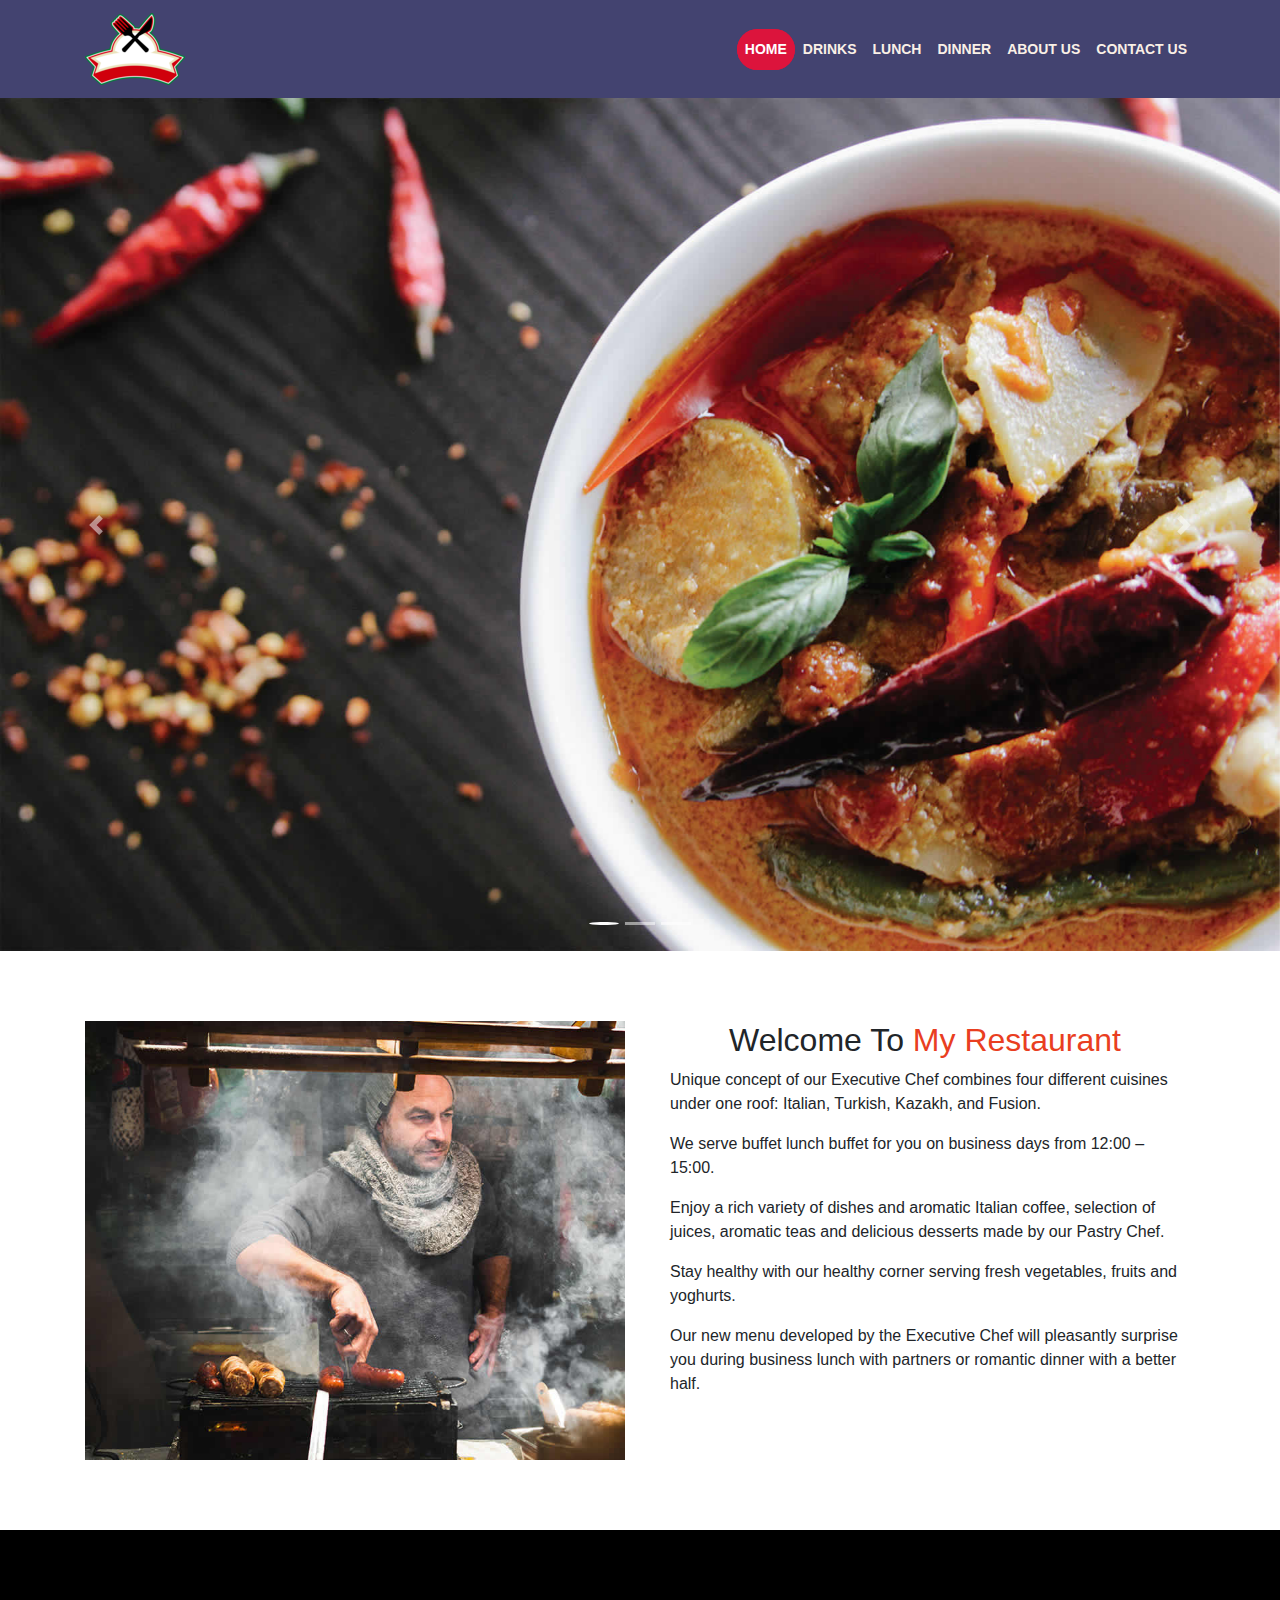
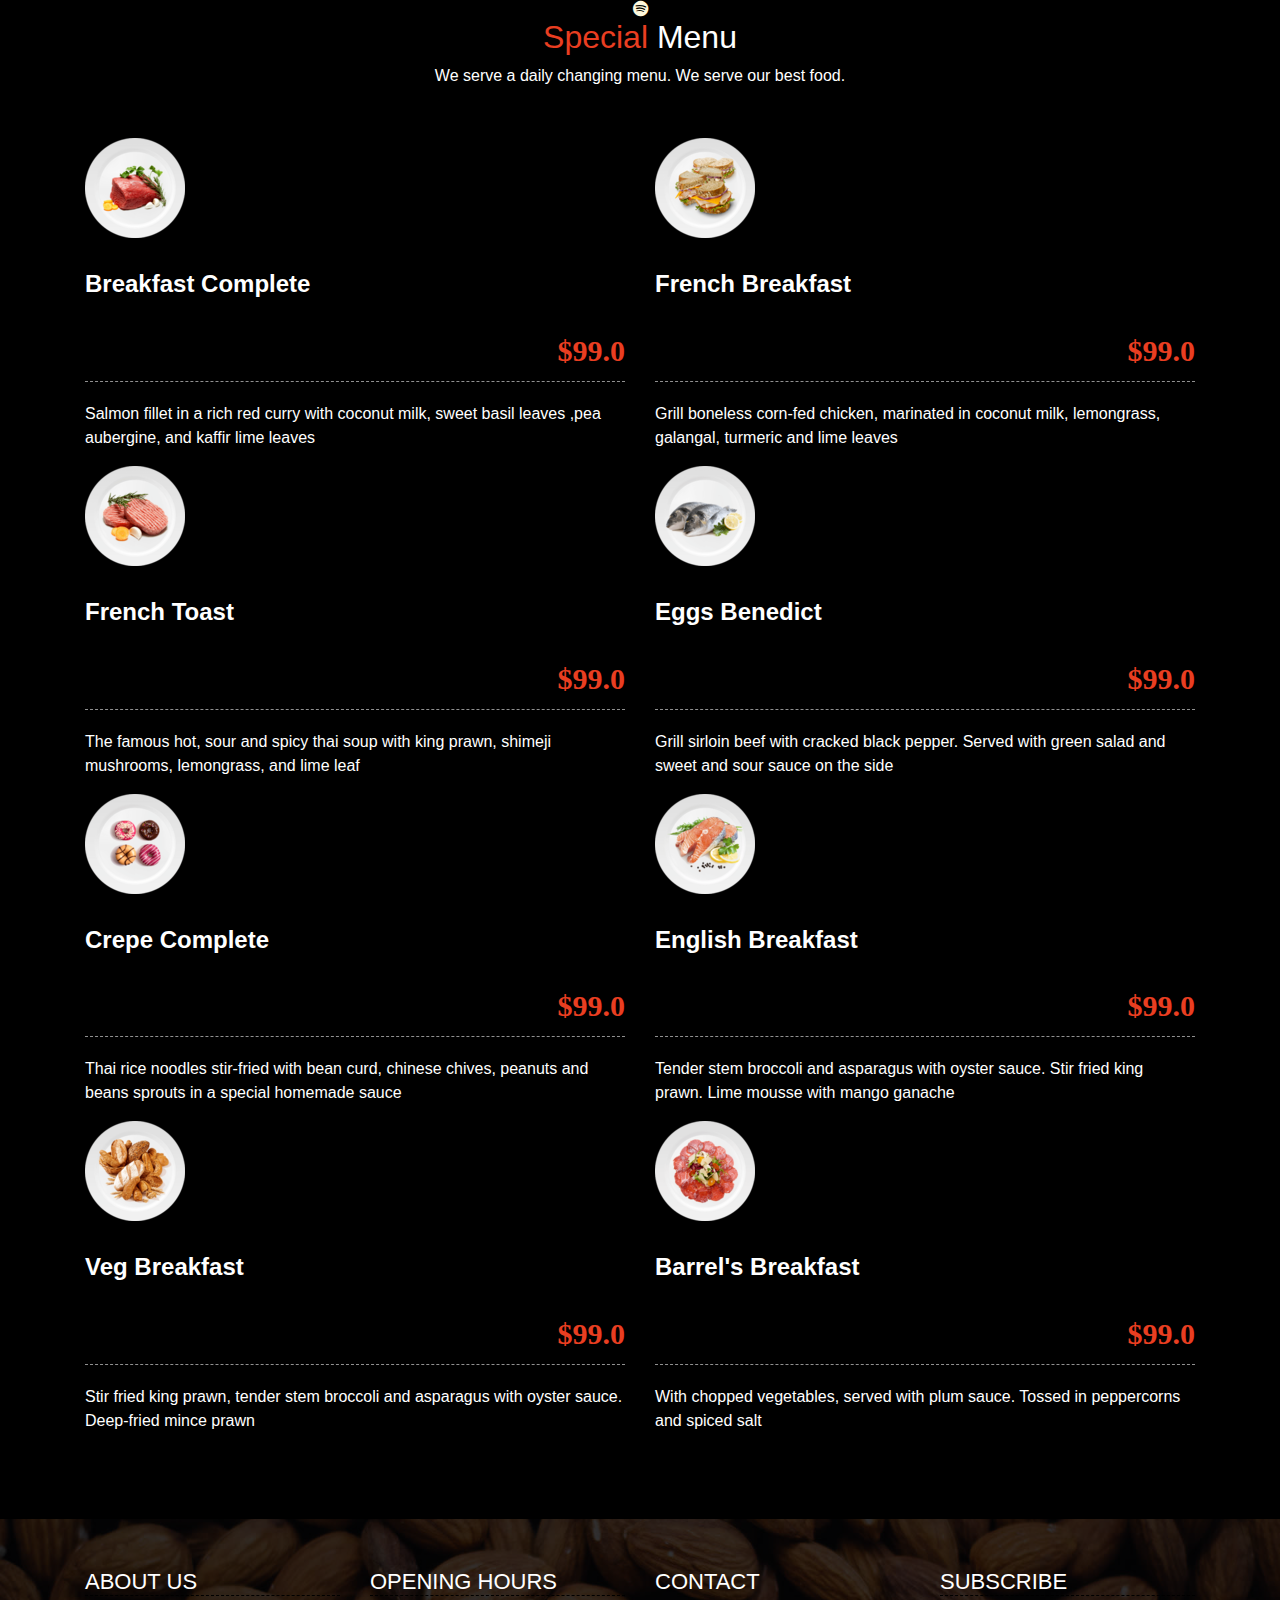
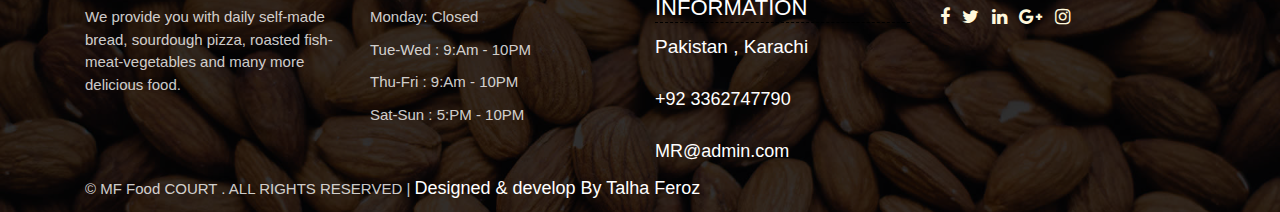
==== Index.html @ 571dec5e "Rename index.html to Index.html" ====
<html>

<head>

  <link rel="stylesheet" href="bootstrap/bootstrap-4.4.1-dist/css/bootstrap.min.css">
  <link rel="stylesheet" href="style.css">
  <link rel="stylesheet" href="responsive.css">
  <link rel="stylesheet" href="https://cdnjs.cloudflare.com/ajax/libs/font-awesome/4.7.0/css/font-awesome.min.css">
  <title> Restaurant</title>
</head>

<body>
  <div>
    <nav class="navbar navbar-expand-lg navbar-light bg-light">
      <div class="container">
        <a class="navbar-brand" href="index.html"><img src="images/res.png" alt=""></a>
        <button class="navbar-toggler" type="button" data-toggle="collapse" data-target="#navbarText"
          aria-controls="navbarText" aria-expanded="false" aria-label="Toggle navigation">
          <span class="navbar-toggler-icon"></span>
        </button>
        <div class="collapse navbar-collapse" id="navbarText">
          <ul class="navbar-nav mr-auto">

          </ul>
          <span class="navbar-text">
            <div class="menu">
              <ul class="navbar-nav mr-auto">
                <li class="nav-item active">
                  <a class="nav-link active" href="index.html">HOME <span class="sr-only">(current)</span></a>
                </li>
                <!-- <li class="nav-item dropdown">
                  <a class="nav-link dropdown-toggle" href="#" id="navbarDropdown" role="button" data-toggle="dropdown" aria-haspopup="true" aria-expanded="false">
                    MENU
                  </a>
                  <div class="dropdown-menu" aria-labelledby="navbarDropdown">
                    <a class="dropdown-item" href="juice.html">DRINKS</a>
                    <a class="dropdown-item" href="lunch.html">LUNCH</a>
                    <a class="dropdown-item" href="#">DINNER</a>
                  
                </li> -->
                <li class="nav-item">
                  <a class="nav-link" href="juice.html">DRINKS</a>
                </li>
                <li class="nav-item">
                  <a class="nav-link" href="lunch.html">LUNCH</a>
                </li>
                <li class="nav-item">
                  <a class="nav-link" href="dinner.html">DINNER</a>
                </li>

                <li class="nav-item">
                  <a class="nav-link" href="aboutus.html">ABOUT US</a>
                </li>
                <li class="nav-item">
                  <a class="nav-link" href="contactus.html">CONTACT US</a> </li>

              </ul>
            </div>
          </span>
        </div>
      </div>
    </nav>

    <div id="carouselExampleCaptions" class="carousel slide" data-ride="carousel">
      <ol class="carousel-indicators">
        <li data-target="#carouselExampleCaptions" data-slide-to="0" class="active"></li>
        <li data-target="#carouselExampleCaptions" data-slide-to="1"></li>
        <li data-target="#carouselExampleCaptions" data-slide-to="2"></li>
      </ol>
      <div class="carousel-inner">
        <div class="carousel-item active">
          <img src="images/slider-02.jpg" class="d-block w-100" alt="...">
          <div class="carousel-caption d-none d-md-block">
            <!-- <h5><strong>Welcome To <br> NM Restaurant</strong></h5>
              <p>Nulla vitae elit libero, a pharetra augue mollis interdum.</p> -->
          </div>
        </div>
        <div class="carousel-item">
          <img src="images/slider-01.jpg" class="d-block w-100" alt="...">
          <div class="carousel-caption d-none d-md-block">
            <!-- <h5>Second slide label</h5>
              <p>Lorem ipsum dolor sit amet, consectetur adipiscing elit.</p> -->
          </div>
        </div>
        <div class="carousel-item">
          <img src="images/slider-03.jpg" class="d-block w-100" alt="...">
          <div class="carousel-caption d-none d-md-block">

            <!-- <h1>Third slide label</h1>
              <p>Praesent commodo cursus magna, vel scelerisque nisl consectetur.</p> -->
          </div>
        </div>
      </div>
      <a class="carousel-control-prev" href="#carouselExampleCaptions" role="button" data-slide="prev">
        <span class="carousel-control-prev-icon" aria-hidden="true"></span>
        <span class="sr-only">Previous</span>
      </a>
      <a class="carousel-control-next" href="#carouselExampleCaptions" role="button" data-slide="next">
        <span class="carousel-control-next-icon" aria-hidden="true"></span>
        <span class="sr-only">Next</span>
      </a>
    </div>
  </div>
  <div class="about-section-box">
    <div class="container">
      <div class="row">
        <div class="col-lg-6 col-md-6 col-sm-12">
          <img src="images/about-img.jpg" alt="" class="img-fluid">
        </div>
        <div class="col-lg-6 col-md-6 col-sm-12 ">
          <div class="inner-column">
            <div class="container">

              <h2 class="text-center"> Welcome To <span class="text-orange">My Restaurant</span> </h2>

              <!-- <h1>Welcome To <span>Yamifood Restaurant</span></h1> -->

              <p>Unique concept of our Executive Chef combines four different cuisines under one roof: Italian, Turkish,
                Kazakh, and Fusion.
              <p> We serve buffet lunch buffet for you on business days from 12:00 – 15:00. </p>
              <p> Enjoy a rich variety of dishes and aromatic Italian coffee, selection of juices, aromatic teas and
                delicious desserts made by our Pastry Chef.</p>
              <p> Stay healthy with our healthy corner serving fresh vegetables, fruits and yoghurts. </p>
              <p> Our new menu developed by the Executive Chef will pleasantly surprise you during business lunch with
                partners or romantic dinner with a better half. </p>

            </div>

          </div>
        </div>
      </div>
    </div>
  </div>
  <div class="abt ab">
    <div class="container">
      <!-- <div class="col-lg-12 col-md-12">
        <div class="section-title text-center">
          <div class="title-separator">
            
          </div>
          <h2 class="text-white"> <span class="text-orange">Special</span> Menu</h2>
          <p class="text-white">We serve a daily changing menu. We serve our best food.</p>
        </div>
      </div> -->


      <div class="row">
        <div class="col-lg-12 col-md-12">
          <div class="section-title text-center">
            <div class="title-separator">
              <i class="fa fa-spotify" aria-hidden="true"></i>
            </div>
            <h2 class=" text-white"> <span class="text-orange">Special</span> Menu</h2>
            <p class="text-white">We serve a daily changing menu. We serve our best food.</p>
          </div>
        </div>
      </div>

      <div class="row">
        <div class="col-lg-6 col-md-6 col-sm-6">
          <div class="menu-body menu-left menu-white">
            <div class="menu-thumbnail">
              <img class="img-responsive center-block" src="images/01.png" alt="">
            </div>
            <div class="menu-details">
              <div class="menu-title clearfix">
                <h4>Breakfast Complete</h4>
                <span class="price">$99.0</span>
              </div>
              <div class="menu-description">
                <p>Salmon fillet in a rich red curry with coconut milk, sweet basil leaves ,pea aubergine, and kaffir
                  lime leaves</p>
              </div>
            </div>
          </div>
          <div class="menu-body menu-left menu-white">
            <div class="menu-thumbnail">
              <img class="img-responsive center-block" src="images/02.png" alt="">
            </div>
            <div class="menu-details">
              <div class="menu-title clearfix">
                <h4>French Toast</h4>
                <span class="price">$99.0</span>
              </div>
              <div class="menu-description">
                <p>The famous hot, sour and spicy thai soup with king prawn, shimeji mushrooms, lemongrass, and lime
                  leaf</p>
              </div>
            </div>
          </div>
          <div class="menu-body menu-left menu-white">
            <div class="menu-thumbnail">
              <img class="img-responsive center-block" src="images/03.png" alt="">
            </div>
            <div class="menu-details">
              <div class="menu-title clearfix">
                <h4>Crepe Complete</h4>
                <span class="price">$99.0</span>
              </div>
              <div class="menu-description">
                <p>Thai rice noodles stir-fried with bean curd, chinese chives, peanuts and beans sprouts in a special
                  homemade sauce</p>
              </div>
            </div>
          </div>
          <div class="menu-body menu-left menu-white">
            <div class="menu-thumbnail">
              <img class="img-responsive center-block" src="images/04.png" alt="">
            </div>
            <div class="menu-details">
              <div class="menu-title clearfix">
                <h4>Veg Breakfast</h4>
                <span class="price">$99.0</span>
              </div>
              <div class="menu-description">
                <p>Stir fried king prawn, tender stem broccoli and asparagus with oyster sauce. Deep-fried mince prawn
                </p>
              </div>
            </div>
          </div>
        </div>
        <div class="col-lg-6 col-md-6 col-sm-6">
          <div class="menu-body menu-left menu-white">
            <div class="menu-thumbnail">
              <img class="img-responsive center-block" src="images/05.png" alt="">
            </div>
            <div class="menu-details">
              <div class="menu-title clearfix">
                <h4>French Breakfast</h4>
                <span class="price">$99.0</span>
              </div>
              <div class="menu-description">
                <p>Grill boneless corn-fed chicken, marinated in coconut milk, lemongrass, galangal, turmeric and lime
                  leaves</p>
              </div>
            </div>
          </div>
          <div class="menu-body menu-left menu-white">
            <div class="menu-thumbnail">
              <img class="img-responsive center-block" src="images/06.png" alt="">
            </div>
            <div class="menu-details">
              <div class="menu-title clearfix">
                <h4>Eggs Benedict</h4>
                <span class="price">$99.0</span>
              </div>
              <div class="menu-description">
                <p>Grill sirloin beef with cracked black pepper. Served with green salad and sweet and sour sauce on the
                  side</p>
              </div>
            </div>
          </div>
          <div class="menu-body menu-left menu-white">
            <div class="menu-thumbnail">
              <img class="img-responsive center-block" src="images/07.png" alt="">
            </div>
            <div class="menu-details">
              <div class="menu-title clearfix">
                <h4>English Breakfast</h4>
                <span class="price">$99.0</span>
              </div>
              <div class="menu-description">
                <p>Tender stem broccoli and asparagus with oyster sauce. Stir fried king prawn. Lime mousse with mango
                  ganache</p>
              </div>
            </div>
          </div>
          <div class="menu-body menu-left menu-white">
            <div class="menu-thumbnail">
              <img class="img-responsive center-block" src="images/08.png" alt="">
            </div>
            <div class="menu-details">
              <div class="menu-title clearfix">
                <h4>Barrel's Breakfast</h4>
                <span class="price">$99.0</span>
              </div>
              <div class="menu-description">
                <p>With chopped vegetables, served with plum sauce. Tossed in peppercorns and spiced salt</p>
              </div>
            </div>
          </div>
        </div>
      </div>

    </div>

  </div>

  <!-- Start Footer -->
  <footer class="footer-area bg-f">
    <div class="container">
      <div class="row">
        <div class="col-lg-3 col-md-6">
          <h3>About Us</h3>
          <p>We provide you with daily self-made bread, sourdough pizza, roasted fish-meat-vegetables and many more
            delicious food.</p>
        </div>
        <div class="col-lg-3 col-md-6">
          <h3>Opening hours</h3>
          <p><span class="text-color">Monday: </span>Closed</p>
          <p><span class="text-color">Tue-Wed :</span> 9:Am - 10PM</p>
          <p><span class="text-color">Thu-Fri :</span> 9:Am - 10PM</p>
          <p><span class="text-color">Sat-Sun :</span> 5:PM - 10PM</p>
        </div>
        <div class="col-lg-3 col-md-6">
          <h3>Contact information</h3>
          <p class="lead">Pakistan , Karachi</p>
          <p class="lead"><a href="#">+92 3362747790</a></p>
          <p><a href="#"> MR@admin.com</a></p>
        </div>
        <div class="col-lg-3 col-md-6">
          <h3>Subscribe</h3>

          <ul class="list-inline f-social">
            <li class="list-inline-item"><a href="#"><i class="fa fa-facebook" aria-hidden="true"></i></a></li>
            <li class="list-inline-item"><a href="#"><i class="fa fa-twitter" aria-hidden="true"></i></a></li>
            <li class="list-inline-item"><a href="#"><i class="fa fa-linkedin" aria-hidden="true"></i></a></li>
            <li class="list-inline-item"><a href="#"><i class="fa fa-google-plus" aria-hidden="true"></i></a></li>
            <li class="list-inline-item"><a href="#"><i class="fa fa-instagram" aria-hidden="true"></i></a></li>
          </ul>
        </div>
      </div>
    </div>

    <div class="copyright">
      <div class="container">
        <div class="row">
          <div class="col-lg-12">

            <p class="company-name">© MF Food COURT . ALL RIGHTS RESERVED | <a href="#"> Designed & develop By Talha
                Feroz</a>
            </p>
          </div>
        </div>
      </div>
    </div>

  </footer>

  <script src="https://code.jquery.com/jquery-3.4.1.slim.min.js"
    integrity="sha384-J6qa4849blE2+poT4WnyKhv5vZF5SrPo0iEjwBvKU7imGFAV0wwj1yYfoRSJoZ+n"
    crossorigin="anonymous"></script>
  <script src="https://cdn.jsdelivr.net/npm/popper.js@1.16.0/dist/umd/popper.min.js"
    integrity="sha384-Q6E9RHvbIyZFJoft+2mJbHaEWldlvI9IOYy5n3zV9zzTtmI3UksdQRVvoxMfooAo"
    crossorigin="anonymous"></script>
  <script src="https://stackpath.bootstrapcdn.com/bootstrap/4.4.1/js/bootstrap.min.js"
    integrity="sha384-wfSDF2E50Y2D1uUdj0O3uMBJnjuUD4Ih7YwaYd1iqfktj0Uod8GCExl3Og8ifwB6"
    crossorigin="anonymous"></script>
</body>

</html>
---- style.css ----
.navbar{
	background-color: rgb(67, 67, 112) !important;
}
.nav-link{
    color: linen !important;
    font-weight: bold !important;
}
.menu ul li{
    display: inline-block;
}
.menu ul li a{
   
    padding: 10px 25px;
    color: #fff;
    font-size: 14px;
}
.menu ul li a:hover{
   
    background-color:  crimson;
    color: #fff;
    border-radius: 25px;
}
.dropdown-menu{
    background-color: #9e9e9e;
}
.active{
   
    background-color: crimson;
    color: #fff  !important; 
    border-radius: 25px;
}
.about-section-box{
	padding: 70px 0px;
}
.abt{
    background-color: black;
   
}
.ab{
    padding: 70px 50px;
}
.section-title {
    margin-bottom: 50px;
    padding: 0 100px;
}
.text-center {
    text-align: center;
}
.text-orange {
    color: #e93e21;
}
.section-title , .title-separator {
    position: relative;
}


i {
    color: cornsilk !important;
    font-size: large !important;


}

.menu-body.menu-left {
    text-align: left;
}
.price {
    float: right;
    color: #e93e21;
    font-size: 30px;
    font-family: 'Amatic SC', cursive;
    line-height: 40px;
    font-weight: 600;
}
h4 {
    display: block;
    margin-block-start: 1.33em;
    margin-block-end: 1.33em;
    margin-inline-start: 0px;
    margin-inline-end: 0px;
    font-weight: bold;
}
.menu-body.menu-left .menu-title {
    display: block;
    border-bottom: 1px dashed #909090;
    padding-bottom: 10px;
}
.menu-body .menu-title {
    margin-bottom: 20px;
}
.our-menu.dark ,.menu-body , .menu-white , .menu-title , h4 , .our-menu , .dark , .menu-body ,.menu-white  {
    color: #ffffff !important;
}
.footer-area{
	padding-top: 50px;
	padding-bottom: 0px;
}
.bg-f{
	background-image: url("images/footer-bg.jpg");
	background-attachment: scroll;
	background-clip: initial;
	background-color: rgba(0, 0, 0, 0);
	background-origin: initial;
	background-position: center center;
	background-repeat: no-repeat;
	background-size: cover;
	position: relative;
}
.bg-f:before {
    background: #010101;
    content: "";
    height: 100%;
    left: 0;
    position: absolute;
    top: 0;
    width: 100%;
    z-index: 1;
	opacity: 0.8;
}

.contact-imfo-box{
	background: rgb(67, 67, 112) !important;
	padding: 30px 0;
}

.overflow-hidden {
    overflow: hidden;
}

.contact-imfo-box i{
	display: block;
	float: left;
	width: 60px;
	height: 60px;
	line-height: 60px;
	text-align: center;
	background:black;
	color: #d0a772;
	font-size: 30px;
	-webkit-border-radius: 50%;
	-moz-border-radius: 50%;
	-ms-border-radius: 50%;
	border-radius: 50%;
	margin-right: 20px;
}
.contact-imfo-box h4 {
    margin: 0px;
    margin-top: 5px;
	color: #ffffff;
	font-size: 20px;
	padding: 0px;
	font-weight: 500;
	line-height: 24px;
}
.contact-imfo-box p {
    margin: 0px;
	color: #ffffff;
	font-weight: 300;
}

.footer-area .container{
	position: relative;
	z-index: 1;
}
.footer-area h3{
	color: #ffffff;
	text-transform: uppercase;
	font-size: 22px;
	border-bottom: 1px dashed black !important;
	margin-bottom: 10px;
}
.footer-area p{
	font-size: 15px;
	color: rgba(255, 255, 255, 0.8);
	margin: 0;
	padding-bottom: 10px;
}

.footer-area p.lead{
	font-size: 19px;
	color: #ffffff;
	margin-bottom: 15px;
}
.footer-area p.lead a{
	color: #ffffff;
	margin-bottom: 15px;
}
.footer-area p.lead a:hover{
	color: rgb(67, 67, 112) !important;
}
.footer-area p a{
	font-size: 18px;
	color: #ffffff;
}
.footer-area p a:hover{
	color: rgb(67, 67, 112) !important;;
}
---- responsive.css ----
/*
Template: The Zayka - Multipurpose Restaurant, Food & Cafe HTML5 Template
Author: potenzaglobalsolutions.com
Version: 
Design and Developed by: potenzaglobalsolutions.com

*/

@media (max-width: 1600px) {
    /* Home */
    .our-menu .object-top-bottom .object-right { width: 7%; }
    .our-menu .object-top-bottom .object-right img  { width: 100%; }
    .about-2 .object-right { width: 14%; }
    .about-2 .object-right img{ width: 100%; }
    .footer .object-right { width: 38%; }
    .footer .object-right img { width: 100%; }
    .footer .object-left { width: 36%; }
    .footer .object-left img { width: 100%; }
    .columns-4 .blog-entry .social ul li { padding: 0px 1px; }
    }
    
    
    @media (max-width: 1400px) {
    .bb-custom-side{ padding-right: 20px;  }
    .about-2 .about-content { padding-right: 60px; }
    }
      
    @media (max-width: 1350px) {
    .object-bottom-top, .object-top-bottom, .object-top, .object-bottom { display: none; }
    }
    
    @media (max-width: 1272px){
    .masonry.columns-4 .masonry-item { width: 33.333%;}
    .about-2 .object-top .object-right { display: none; }
    .our-menu.dark .object-top-bottom .object-right { display: none; }
    .about-2 .about-content { padding-right: 0px; }
    }
    
    @media (max-width: 1199px) {
    /* Home 1 */
    .open.overlay_search .form_search-wrap { min-width: 80%; }
    .book-content{ padding: 40px; }
    .book-content .section-title { padding: 0 50px; }
    .pricing-grid .pricing-table{ margin-left: 0; margin-right: 0; }
    .counter .object-bottom .object-left { display: none; }
    .our-menu .menu-body { margin-bottom: 50px; }
    .menu-body.menu-white { padding:0;  }
    .menu-body.menu-left .menu-thumbnail,.menu-body.menu-right .menu-thumbnail{ width: 120px; }
    .menu-body .menu-thumbnail img { width: 120px; }
    .object-4 .object-right { display: none; }
    .object-3 { display: none; }
    .newsletter-section .newsletter-image img { top: -75px; }
    .footer .object-bottom .object-left { display: none; }
    .footer-gallery li { width: 65px; }
    
    /* Home 2 */
    .about-2 .right-img { margin-top: 100px !important}
    .header-2 .mega-menu img { margin: 12px 0; }
    .footer-2 .opening-time li span.line { display: none; }
    
    /* Home 3 */
    .header-3 .mega-menu img { margin: 12px 0; }
    
    /* Home 3 */
    .header-4 .mega-menu img { margin: 12px 0; }
    .footer-4 .opening-time li span.line { display: none; }
    
    /* Home 4 */
    .visit-content h2 { font-size: 70px; line-height: 70px; }
    .visit-content .flaticon-restaurant-7:before { font-size: 70px; line-height: 70px; }
    
    /* Home 5 */
    .object-10 { display: none; }
    .newsletter-section .newsletter-title { margin-top: 24px; }
    .about-2 .about-content.mt-100 { margin-top: 70px !important; }
    .our-menu.middle-img .menu-body:last-child { margin-bottom: 60px; }
    .overlay-content a.portfolio-img { margin-top: 0px; }
    .footer-5 .footer-bg { display: none; }
    .our-menu .middle-image { display: none; }
    .blog-entry .social ul li { padding: 0px 2px; }
    .masonry.columns-3 .blog-entry .social ul li { padding: 0px; font-size: 12px; }
    }
    
    @media (max-width: 1024px) {
    .open.overlay_search .form_search-wrap { min-width: 95%; }
    .about-2 p { margin-bottom: 10px; }
    .footer-gallery li { width: 65px; }
    .object-9 .object-right { display: none; }
    .full-screen .grid-item { width: 33.3%; }
    .custom-content h2 { font-size: 40px ;line-height: 40px; }
    } 
    
    @media only screen and (min-width: 768px) and (max-width: 999px) {
     .container{ width:96%; } 
    }
    
    @media( max-width:992px) {
    header { position: relative; background: #1e2327; }	
    .mega-menu  .head-info-content { display: none; }
    .mega-menu .menu-links {  left: 0; position: absolute; top:64px; width: 100%; }
    .mega-menu .menu-logo > li > a { padding: 0; }
    .mega-menu > section.menu-list-items { padding: 10px 0; }
    .mega-menu img { height: 40px; margin: 5px 0; }
    .mega-menu img.drop-bg { display: none; }
    .mega-menu .mobileTriggerButton { z-index: 1; }
    .our-menu .middle-image { display: none; }
    .header-2 .mega-menu .menu-mobile-collapse-trigger { top: 11px; }
    .header-2 .mega-menu .menu-links > li.active > a, .header-2 .mega-menu .menu-links > li > a:hover { color: #e93e21; }
    .header-2 .mega-menu .menu-links > li > a { line-height: normal; }
    .header-3 { top: 0px; }
    .header-3 .center-menu { min-height: 66px; padding: 0 15px; }
    .header-3 .mega-menu .menu-mobile-collapse-trigger:before, .header-3 .mega-menu .menu-mobile-collapse-trigger:after, .header-3 .mega-menu .menu-mobile-collapse-trigger span { background: #1e2327; }
    .header-3 .mega-menu .menu-mobile-collapse-trigger { top: 11px; }
    .header-3 .mega-menu .menu-links > li > a { line-height: normal; }
    .header-3 { position: relative; }
    .header-3 .container { width: 100%; background: #ffffff; }
    .header-4 .mega-menu .menu-mobile-collapse-trigger:before, .header-4 .mega-menu .menu-mobile-collapse-trigger:after, .header-4 .mega-menu .menu-mobile-collapse-trigger span { background: #1e2327; }
    .header-4 .mega-menu .menu-mobile-collapse-trigger { top: 11px; }
    .header-4 .mega-menu .menu-links > li > a { line-height: normal; }
    .header-5 .mega-menu .menu-links > li > a { padding: 10px 30px;  }
    .header-5 .mega-menu .menu-links {margin-top: 30px; top:0;}
    .header-5 .mega-menu .menu-links { background: none; }
    .header-5 .mega-menu .menu-links > li { border-bottom: none; }
    .header-5 .mega-menu .menu-links > li > a { color: #ffffff; }
    .header-2 .mega-menu .menu-links > li > a, .header-2 .mega-menu .menu-links > li > a.active { color: #1e2327 !important; }
    .newsletter-image img { display: none; }
    .newsletter-section { padding: 20px 0px 40px; }
    .about-2 .about-content.mt-100 { margin-top: 40px !important; }
    .blog-entry .social ul li { padding: 0px 4px; }
    .masonry.columns-3 .blog-entry .social ul li { padding: 0px 4px; font-size: 14px; }
    }
    
    @media( max-width:991px) {
    .mega-menu .menu-logo li img { height: 40px; }
    .book-menu,.bb-custom-wrapper { display: none; }
    .open.overlay_search .form_search-wrap { width: 95%; }
    .page-section-ptb { padding: 60px 0; }	
    .page-section-pt { padding-top: 60px ; }	
    .page-section-pb { padding-bottom: 60px; }	
    .section-title { margin-bottom: 60px; }
    .about .object-bottom-top .object-left { display: none; }
    
    /* Home 1 */
    .pricing-grid .pricing-table .pricing-title h2 { font-size: 40px; line-height: 40px; margin-bottom: 15px; }
    .pricing-grid .pricing-table { padding: 20px 0; }
    .pricing-grid .pricing-table.active .pricing-title h2 { padding: 24px 0 ; }
    .pricing-grid .pricing-table .pricing-icon i { font-size: 100px;}
    .menu-body.menu-left .menu-thumbnail,.menu-body.menu-right .menu-thumbnail{ width: 100px; }
    .menu-body .menu-thumbnail img { width: 100px; }
    .reservation-form .form-image{ display: none; }
    .reservation-form .row-eq-height { display: block; }
    .tabs ul.tabs-link li { padding-right: 20px; }
    .footer-logo { margin-top: 40px; }
    .footer .footer-bottom { margin-top: 20px; }
    .footer .tweet { margin-bottom: 30px; }
    .head-info-content { z-index: 99; }
    
    /* Home 2 */
    .about-2 { padding-bottom: 60px; }
    .about-2 .right-img { display: none; }
    .testimonial-info p { padding: 0; }
    .footer-2 .footer-logo { margin-top: 0; }
    .footer-2 .opening-time{ margin-bottom: 53px; }
    .footer-2 .bottom-row h4 { font-size: 25px; }
    .footer-2 .footer-social ul li a { width: 40px; height: 40px; line-height: 40px; font-size: 14px; }
    
    /* Home 3 */
    .our-menu.belief .container-fuild { padding: 0 30px; }
    
    /* Home 4 */
    .object-9 { display: none; }
    .feature { margin-bottom: 25px; }
    .service-feature a.button-orange-medium { margin-top: 20px; }
    .full-screen .grid-item { width: 50%; }
    .footer-4 .footer-logo { margin-top: 0; }
    .footer-4 .opening-time { margin-bottom: 80px; }
    .footer-4 .fooer-links { text-align: left; padding-top: 5px; }
    .footer-4 .footer-bottom { margin-top: 60px; text-align: center; }
    .footer-4 .footer-bottom .fooer-links.text-right { text-align: center; }
    
    /* Home 5 */
    .pleasure .time-box .glyph-icon:before {font-size: 60px;line-height: 60px;}
    .pleasure h5 { font-size: 40px; line-height: 40px; }
    .footer-5 .footer-bg { display: none; }
    .our-menu .object-top .object-right{ display: none; }
    
    /* About */
    .inner-intro h1 { font-size: 50px; line-height: 50px; }
    .custom-content { margin-bottom: 30px;  }
    .skills-2 li { margin-bottom: 40px; }
    .our-activities .accordion { margin-top: 60px; }
    
    /* Team */
    .team-2 .social-ico:before { margin: 10px auto; }
    .team-2 .social-ico { margin-top: 12px; }
    
    /* Service */
    .feature.mt { margin-top: 0; }
    
    /* Coming soon */
    .countdown h2 { font-size: 45px; line-height: 45px; }
    .coming-soon .countdown p { font-size: 14px; }
    .coming-soon .countdown li span { font-size: 50px; line-height: 50px; }
    .coming-soon .coming-soon-search p { font-size: 15px;margin-bottom: 15px; }
    .coming-soon-search a.button-orange-medium { padding: 14px 20px; }
    
    /* Menu */
    .menu-list-bg { height: 180px; }
    
    /* Gallery */
    .columns-3 .grid-item { width: 50%; }
    .columns-4 .grid-item { width: 50%; }
    
    /* Blog pages */
    .blog-entry.post-1 .blog-entry-image { width: 100%; }
    .blog-entry.left .blog-entry-image, .blog-entry.left .entry-content { display: block; width: 100%; }
    .blog-entry.post-1 .entry-content { margin: 0; }
    .sidebar-widget h3 { font-size: 30px; line-height: 30px; }
    .masonry.columns-2 .masonry-item { width: 100%; padding: 0;	 }
    .masonry.columns-3 .masonry-item { width: 50%; }
    .masonry.columns-4 .masonry-item { width: 50%;}
    
    /* Contact */
    .contact .contact-box h5 { font-size: 30px; line-height: 30px; margin-bottom: 10px; }
    .object-bottom-top, .object-top-bottom, .object-top, .object-bottom { display: none; }
    .about-content.mt-100 { margin-top: 40px !important; }
    .head-info-content { display: none; }
    .reservation-form.contact-form.dark.page-section-ptb.parallax.bg-overlay-black-80 { padding-bottom: 60px; }
    .counter-content .button { margin-bottom: 30px; }
    .our-menu.belief.parallax .row-eq-height { display: block; }
    .header-5 { padding: 15px 5px; }
    .header-5 .logo img { height: 40px; }
    .header-5 #menu-toggle { top: 6px; }
    .reservation-form.contact-form.dark.page-section-ptb.parallax .submit-button span  { padding-bottom: 30px; }
    .testimonial-block.left .testimonial-info { padding-bottom: 30px; }
    .our-menu.parallax.page-section-pt.pb-30 { padding-bottom: 10px !important; }
    }
    
    @media( max-width:768px) {
    /* Home 1 */
    .book-menu .content h2 { font-size: 48px; }
    .object-2 .object-right { text-align: right; }
    .object-2 .object-right img { width: 60%; display: inline-block; }
    }
    
    @media( max-width:767px) {
    .button-orange-medium { padding: 12px 20px;  }
    .button-black-medium { padding: 12px 20px; }
    
    /* Home 1 */
    .header{ padding: 0; position: inherit; background: #1e2327; }	
    .slider {  overflow:inherit; }
    .header .mega-menu > section.menu-list-items { float: none; padding: 6px 0; }
    .header .mega-menu .menu-mobile-collapse-trigger { top: 3px; }
    .header .mega-menu .menu-links { top: 57px; }
    .topbar { display: none; }
    .page-section-ptb { padding: 50px 0; }	
    .page-section-pt { padding-top: 50px ; }	
    .page-section-pb { padding-bottom: 50px; }	
    .section-title { margin-bottom: 40px; padding: 0; }
    .section-title h2 { font-size: 40px;line-height: 40px; }
    .section-title .glyph-icon:before { font-size: 30px; }
    .object-top-bottom { display: none; }
    .pricing-grid .pricing-table { margin-bottom: 20px; }
    .pricing-grid .pricing-table.active{ margin-top: 0; }
    .tabs ul.tabs-link {     margin-bottom: 50px; }
    .tabs ul.tabs-link li i:before { padding-right: 5px; }
    .tabs ul.tabs-link li { padding-right: 20px; font-size: 30px; }
    .our-menu .menu-body,.our-menu .menu-body:last-child { margin-bottom: 30px; }
    .counter.light .page-section-ptb { padding: 40px 0; padding-bottom: 0; }
    .counter.left-icon.last{ margin-bottom: 0; }
    .testimonials .object-bottom-top .object-right { display: none; }
    .newsletter-section .newsletter-image{ display: none; }
    .footer-wel { margin-bottom: 30px; }
    .footer .newsletter,.footer .tweet,.footer .opening-time{ margin-bottom: 30px; }
    .footer .footer-bottom { margin-top: 0; }
    .footer h4 { margin-bottom: 20px !important; }
    .footer .object-bottom .object-right { display: none; }
    .reservation-form.contact-form.dark.page-section-ptb.parallax .submit-button span { padding-bottom: 0; }
    
    /* Home 2 */
    .about-2 { padding-bottom: 40px; }
    .about-2 h2 { font-size: 40px; line-height: 40px; }
    .footer-2 .logo-sec { margin-bottom: 20px; }
    .footer-2 .newsletter,.footer-2 .tags,.footer-2 .opening-time{ margin-bottom: 20px; }
    .footer-2 .footer-social {text-align: left; margin-bottom: 20px;}
    .footer-2 .bottom-row h4 { margin-bottom: 0 !important; }
    .footer-2 .copyright { margin-bottom: 5px; }
    .footer-2 .footer-bottom .text-right { text-align: left; }
    .menu-body.menu-right .menu-thumbnail { float: left; margin-left: 0; margin-right: 20px; }
    .menu-body.menu-right { text-align: left; }
    .menu-body.menu-right .menu-title h4 { float: none; display: inline-block; }
    .menu-body.menu-right .menu-details .price { float: right; }
    .menu-body.menu-right .menu-description { text-align: left; }
    
    /* Home 3 */
    .header-3 { top: 0 }
    .footer-3 .footer-bottom { margin-top: 20px; }
    .footer-3 .location { margin-bottom: 40px; }
    .footer-3 .footer-gallery { margin-top: 40px; }
    .footer-bottom .text-right { text-align: left; }
    
    /* Home 4 */
    .counter-block { margin-bottom: 40px; }
    .footer-4 .newsletter,.footer-4 .tags,.footer-4 .opening-time,.footer-4 .contact{ margin-top: 30px; }
    .full-screen .grid-item { width: 50%; }
    .visit-content h2 { font-size: 50px; line-height: 50px; }
    .visit-content .flaticon-restaurant-7:before { font-size: 50px; line-height: 50px;  }
    .visit-content a.button-orange-medium { margin-top: 4px; }
    
    /* Home 5 */
    .header-5 { position: inherit; }
    .time-box { margin-bottom: 25px; }
    .visit-content h3 { margin-bottom: 5px; font-size: 34px; line-height: 34px; }
    .footer-5 .opening-time { margin-top: 25px; }
    
    /* gallery */
    .isotope-filters  button { padding: 10px 15px; }
    
    /* Team */
    .team-2 .team-description { padding: 6px; }
    .error-page h3 { font-size: 60px; line-height: 60px; }
    .error-page strong { font-size: 18px; margin-bottom: 20px; }
    
    /* Coming soon */
    .coming-soon-search a.button-orange-medium { padding: 16px 20px; }
    .coming-soon-search a.button { margin-top: 20px; }
    
    /*Blog Pages*/
    .masonry .masonry-item { margin-bottom: 20px; }
    .masonry.columns-3 .masonry-item {width: 100%; padding: 0;}
    .masonry.columns-4 .masonry-item { width: 100%; padding: 0;}
    
    /* Contact */
    .contact .contact-box { padding: 10px; }
    .contact-map { height: 250px; }
    .footer { background-size: cover; }
    .tabs ul.tabs-link li { padding: 0 15px; }
    .footer-2 .footer-bottom { margin-top: 40px; }
    .footer-4 .footer-social { margin-top: 20px; }
    .coming-soon-search  { text-align: center; }
    .about-4 .feature-box { margin-top: 30px; }
    .about-4 .about-content.text-center.mb-50  { margin-bottom: 20px !important; }
    .reservation-form.contact-form.dark.page-section-ptb .row { margin: 0px; padding: 0; }
    .reservation-form.contact-form.dark.page-section-ptb .row .row { padding: 30px 10px; }
    
    /* Revolution slider font setting */
    .mo-details-text { font-size: 13px !important; line-height: 19px !important; }
    .mo-sub-title-text { font-size: 16px !important; }
    .mo-text-uppercase { font-size: 12px !important; line-height: 16px !important; }
    .mo-btn { font-size: 9px !important; padding: 2px 12px !important; line-height: 14px !important; position: relative !important; top: 12px !important; }
    .tparrows,
    .tp-bullet { display: none !important; }
    
    }
    
    @media( max-width:600px) {
    /* Gallery */
    .columns-3 .grid-item { width: 100%; }
    .columns-4 .grid-item { width: 100%; }
    .columns-2 .grid-item { width: 100%; }
    }
    
    @media( max-width:479px) { 
    /* Home 1 */
    .page-section-ptb { padding: 40px 0; }
    h2,h3 { font-size: 30px;line-height: 30px; }
    .pricing-grid .pricing-table .pricing-title h2 { font-size: 30px; line-height: 30px; } 
    .tabs ul.tabs-link li{  font-size: 0; }
    .tabs ul.tabs-link.without-icon li{  font-size: 22px; }
    .tabs ul.tabs-link li i:before { font-size: 28px; }
    .menu-body.menu-left .menu-thumbnail { float: none; width: 100%; margin-bottom: 15px; }
    .menu-body.menu-right .menu-thumbnail { float: none; width: 100%; margin-bottom: 15px; }
    .menu-body .menu-title h4 { font-size: 25px; }
    .menu-body .menu-details .price { font-size: 25px; }
    .menu-body.menu-left .menu-title{margin-bottom: 12px; padding-bottom: 0; }
    .testimonial-block.left .testimonial-avatar { float: none; margin-bottom: 10px; }
    .testimonial-block.right .testimonial-avatar { float: none; margin-bottom: 10px; }
    .testimonial-info { padding: 10px; }
    .testimonial-block.left .testimonial-info { padding-left: 10px; display: block;  text-align: center; }
    .testimonial-block.right .testimonial-info { padding-left: 10px; display: block;  text-align: center; }
    .footer-social .list-inline>li { padding-left: 2px; }
    .footer .footer-social ul li a { width: 40px; height: 40px; line-height: 40px; }
    .footer .footer-bottom { padding: 30px 0px; }
    #back-to-top .top {  width: 40px; height: 40px; line-height: 40px; }
    
    /* Home 2 */
    .about-2 h2 { font-size: 30px; line-height: 30px; }
    .footer-2 .footer-bottom {  line-height: 20px; }
    .belief { padding-bottom: 0px;}
    
    /* Home 3 */
    .footer-3 .footer-bottom { margin-top: 30px; }
    
    /* Home 4 */
    .full-screen .grid-item { width: 100%; }
    .isotope-filters { margin: 0 auto 20px; text-align: center; }
    .isotope-filters  button { margin: 5px; text-align: center; }
    .visit-content h2 { line-height: 30px; }
    .visit-content .flaticon-restaurant-7:before { font-size: 30px; line-height: 30px;  }
    
    /* Home 5 */
    .pleasure .time-box .glyph-icon:before {font-size:50px;line-height: 50px;}
    .pleasure h5 { font-size: 30px; line-height: 30px; }
    .menu-body.menu-white .menu-thumbnail { margin-bottom: 15px; }
    .menu-body.menu-white .menu-title { margin-bottom: 15px; }
    
    /* About */
    .inner-intro { height: 310px; }
    .inner-intro h1 { font-size: 40px; line-height: 40px; }
    ul.page-breadcrumb { padding-top: 20px; }
    ul.page-breadcrumb li i { padding: 0 2px; }
    .custom-content h2 { font-size: 30px; line-height: 30px; }
    .our-activities h3 { font-size: 30px; line-height: 30px; }
    .skills-2 li { font-size: 14px; }
    .accordion .accordion-title a:after { left: 12px; }
    .accordion .accordion-title a { padding: 11px 40px; }
    .accordion .accordion-title { font-size: 14px; }
    .error-page h3 { font-size: 40px; line-height: 40px; }
    .error-page strong { font-size: 15px; margin-bottom: 10px; }
    
    /* Coming soon */
    .countdown h2 { font-size: 24px; line-height: 24px; }
    .coming-soon .countdown p { line-height: 20px; margin-bottom: 86px; }
    .coming-soon .countdown { margin: 0 0 60px; }
    .coming-soon .countdown li span { font-size: 30px; line-height: 30px; }
    .coming-soon .coming-soon-search p { margin-bottom: 10px; }
    .coming-soon-search a.button-orange-medium { padding: 16px 11px; }
    .contact-form .form-field { margin-bottom: 8px; }
    
    /* Menu */
    .menu-list-bg { height: 100px; }
    .menu-list-bg .content-text h2 { font-size: 30px; line-height: 30px; margin-bottom: 0; }
    .our-menu #tabs .tabs li i::before { font-size: 40px; }
    
    /* Blog pages */
    .entry-content h3 { font-size: 25px; }
    .entry-content .entry-date { width: 46px; height: 57px; padding: 5px; }
    .entry-meta a { margin-right:2px ; }
    
    /* Contact */
    .contact-map { height: 200px; }
    
    /* Masonry */
    .social.list-style-none.pull-right { float: none !important; margin-top: 10px; }
    
    /* Revolution slider font setting */
    .mo-details-text { font-size: 11px !important; line-height: 14px !important; }
    .mo-sub-title-text { font-size: 14px !important; }
    .mo-text-uppercase { font-size: 9px !important; line-height: 9px !important; }
    
    }  
    
    @media( max-width:320px) { 
    /* Home 4 */	
    .isotope-filters  button { font-size: 13px; padding: 3px; }
    .error-page .link-button  a { margin-bottom: 20px; }
    .coming-soon-search a.button-orange-medium { padding: 16px 4px; display: block; }
    }
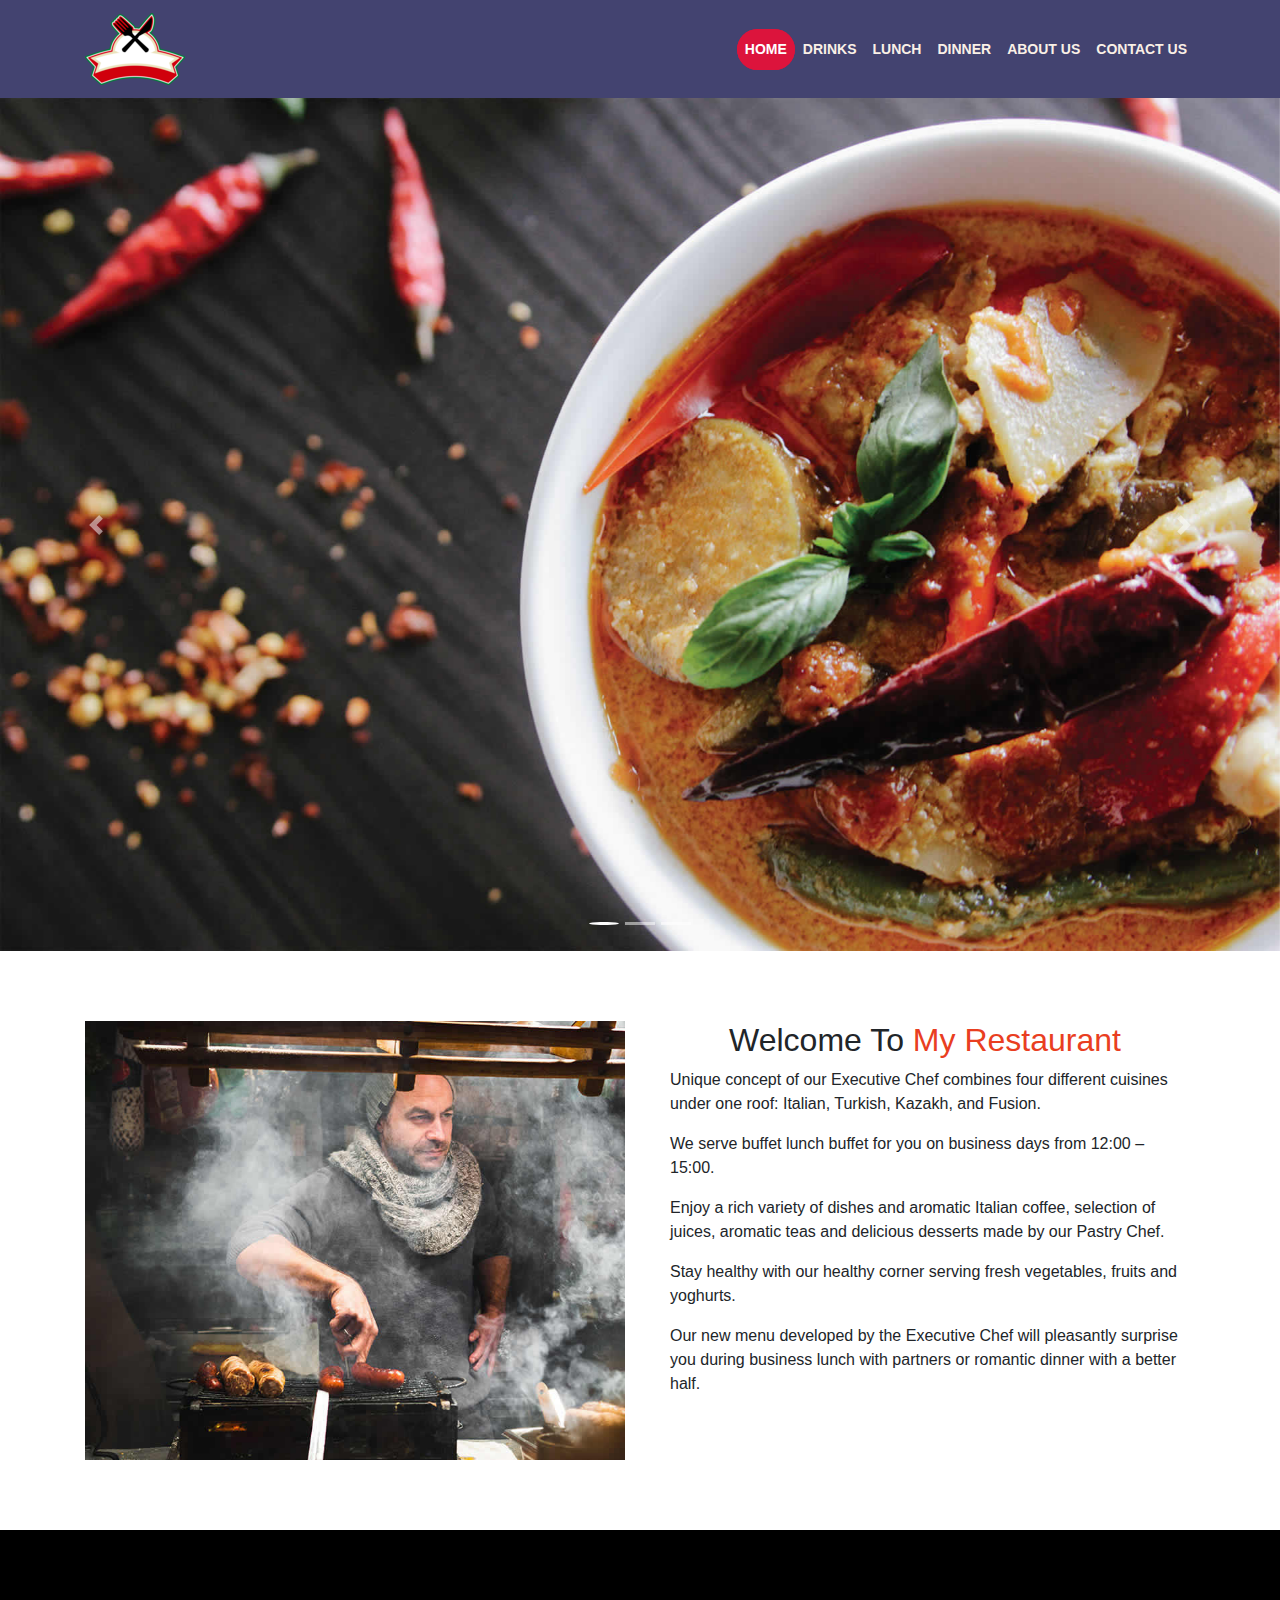
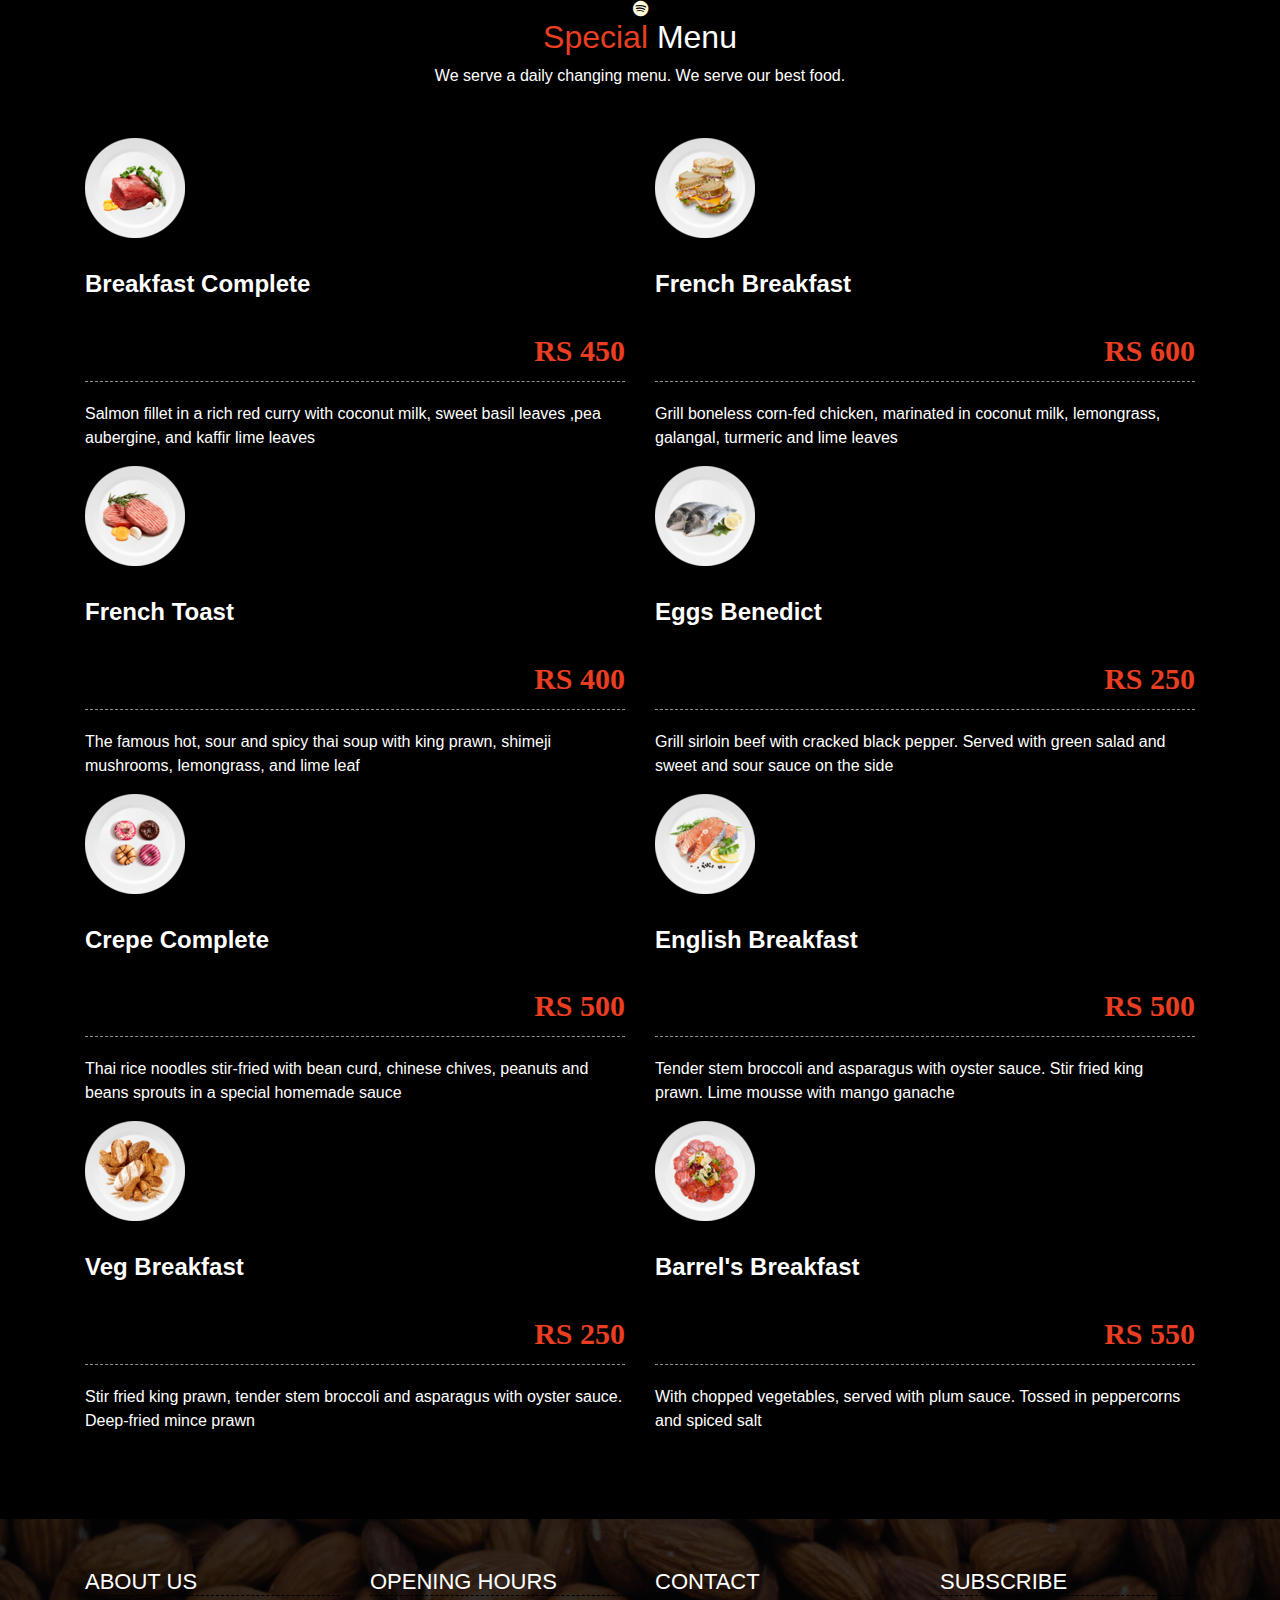
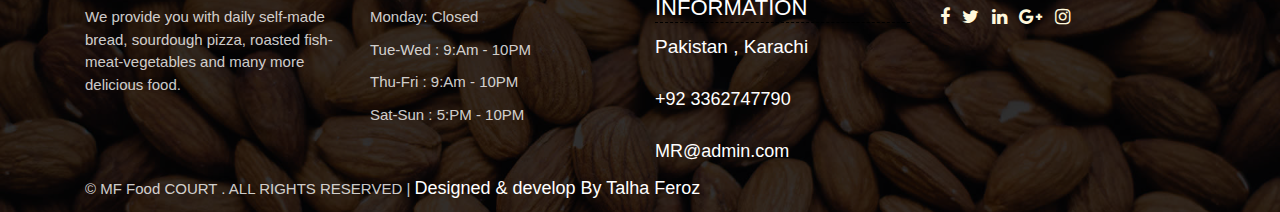
==== commit 29401db4: "Update Index.html" ====
--- a/Index.html
+++ b/Index.html
@@ -165,7 +165,7 @@
             <div class="menu-details">
               <div class="menu-title clearfix">
                 <h4>Breakfast Complete</h4>
-                <span class="price">$99.0</span>
+                <span class="price">RS 450</span>
               </div>
               <div class="menu-description">
                 <p>Salmon fillet in a rich red curry with coconut milk, sweet basil leaves ,pea aubergine, and kaffir
@@ -180,7 +180,7 @@
             <div class="menu-details">
               <div class="menu-title clearfix">
                 <h4>French Toast</h4>
-                <span class="price">$99.0</span>
+                <span class="price">RS 400</span>
               </div>
               <div class="menu-description">
                 <p>The famous hot, sour and spicy thai soup with king prawn, shimeji mushrooms, lemongrass, and lime
@@ -195,7 +195,7 @@
             <div class="menu-details">
               <div class="menu-title clearfix">
                 <h4>Crepe Complete</h4>
-                <span class="price">$99.0</span>
+                <span class="price">RS 500</span>
               </div>
               <div class="menu-description">
                 <p>Thai rice noodles stir-fried with bean curd, chinese chives, peanuts and beans sprouts in a special
@@ -210,7 +210,7 @@
             <div class="menu-details">
               <div class="menu-title clearfix">
                 <h4>Veg Breakfast</h4>
-                <span class="price">$99.0</span>
+                <span class="price">RS 250</span>
               </div>
               <div class="menu-description">
                 <p>Stir fried king prawn, tender stem broccoli and asparagus with oyster sauce. Deep-fried mince prawn
@@ -227,7 +227,7 @@
             <div class="menu-details">
               <div class="menu-title clearfix">
                 <h4>French Breakfast</h4>
-                <span class="price">$99.0</span>
+                <span class="price">RS 600</span>
               </div>
               <div class="menu-description">
                 <p>Grill boneless corn-fed chicken, marinated in coconut milk, lemongrass, galangal, turmeric and lime
@@ -242,7 +242,7 @@
             <div class="menu-details">
               <div class="menu-title clearfix">
                 <h4>Eggs Benedict</h4>
-                <span class="price">$99.0</span>
+                <span class="price">RS 250</span>
               </div>
               <div class="menu-description">
                 <p>Grill sirloin beef with cracked black pepper. Served with green salad and sweet and sour sauce on the
@@ -257,7 +257,7 @@
             <div class="menu-details">
               <div class="menu-title clearfix">
                 <h4>English Breakfast</h4>
-                <span class="price">$99.0</span>
+                <span class="price">RS 500</span>
               </div>
               <div class="menu-description">
                 <p>Tender stem broccoli and asparagus with oyster sauce. Stir fried king prawn. Lime mousse with mango
@@ -272,7 +272,7 @@
             <div class="menu-details">
               <div class="menu-title clearfix">
                 <h4>Barrel's Breakfast</h4>
-                <span class="price">$99.0</span>
+                <span class="price">RS 550</span>
               </div>
               <div class="menu-description">
                 <p>With chopped vegetables, served with plum sauce. Tossed in peppercorns and spiced salt</p>
